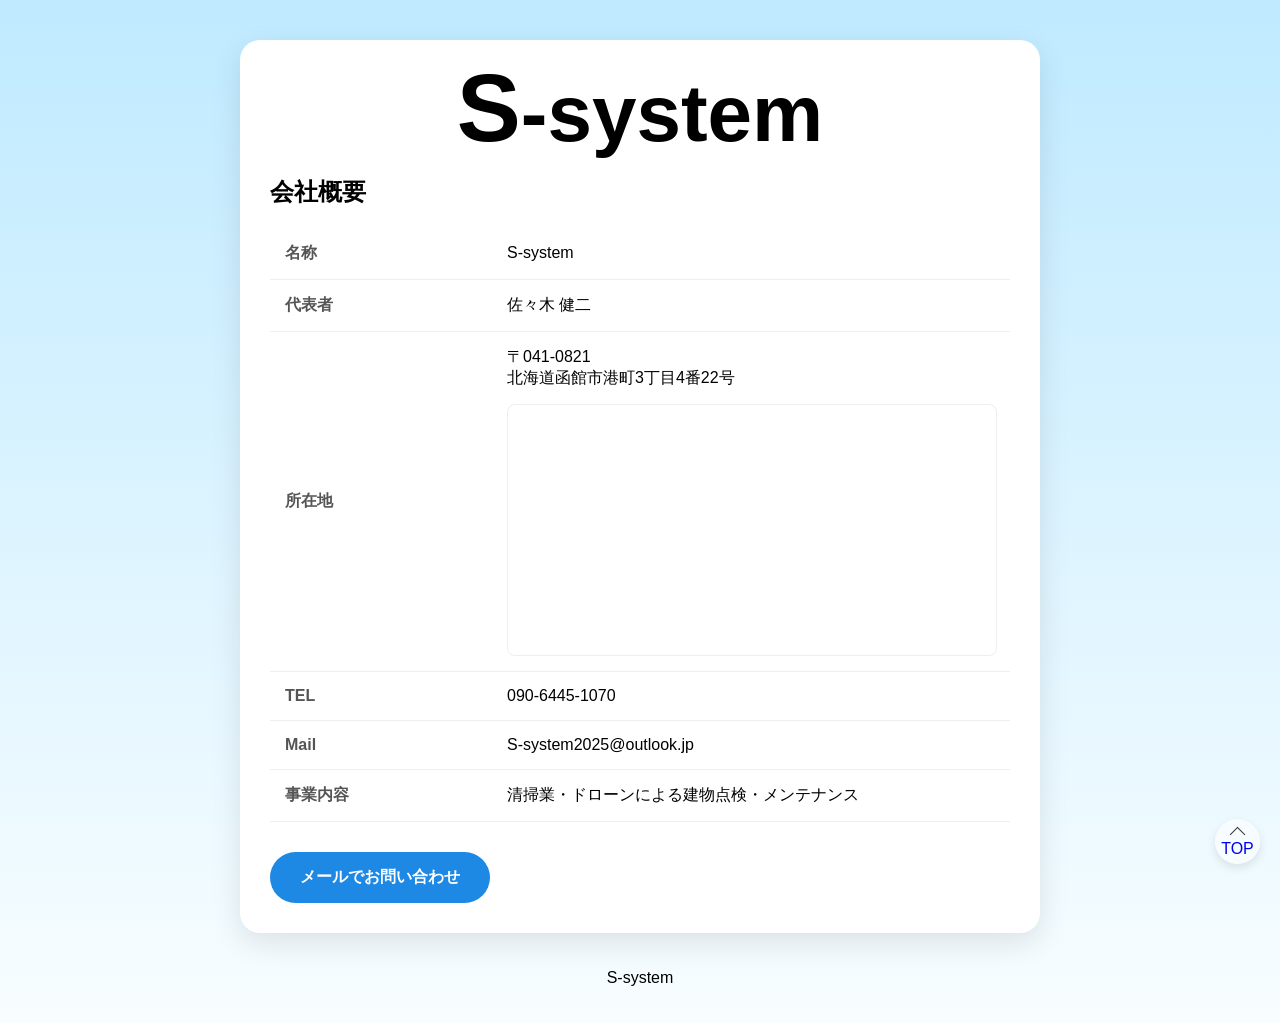
==== about.html @ 9265bb4f "Add files via upload" ====
<!DOCTYPE html>
<html lang="ja">

<head>
    <meta charset="UTF-8">
    <meta name="viewport" content="width=device-width, initial-scale=1.0, viewport-fit=cover">
    <meta name="keywords" content="S-system、函館、清掃、ハウスクリーニング、二等無人航空機操縦士、ドローン,drone">
    <title>S-system | 会社概要</title>
    <link href="about.css" rel="stylesheet" media="all">
    <link rel="icon" href="favicon.ico">
</head>

<body class="main-page">
    <header id="header"> </header>
    <main class="company-container">

        <header class="header-logo">
            <h1 class="logo">
                <span class="logo-first">S</span>-system
            </h1>
        </header>

        <section class="profile-section">
            <h2 class="section-title">会社概要</h2>

            <table class="profile-table">
                <tr>
                    <th>名称</th>
                    <td>S-system</td>
                </tr>
                <tr>
                    <th>代表者</th>
                    <td>佐々木 健二</td>
                </tr>
                <tr>
                    <th>所在地</th>
                    <td>
                        〒041-0821<br>
                        北海道函館市港町3丁目4番22号<br>
                        <div class="company-map">
                            <iframe
                                src="https://www.google.com/maps/embed?pb=!1m18!1m12!1m3!1d312.5791746894389!2d140.71735262950776!3d41.81169274657336!2m3!1f0!2f0!3f0!3m2!1i1024!2i768!4f13.1!3m3!1m2!1s0x5f9ef6af69a46a65%3A0x9ba5dd79e13d2933!2zTSZFLCDvvJPkuIHnm64t77yULe-8ku-8kSDmuK_nlLog5Ye96aSo5biCIOWMl-a1t-mBkyAwNDEtMDgyMQ!5e0!3m2!1sja!2sjp!4v1775457094745!5m2!1sja!2sjp"
                                width="100%" height="250" style="border:0;" allowfullscreen="" loading="lazy"
                                referrerpolicy="no-referrer-when-downgrade"></iframe>
                        </div>
                    </td>
                </tr>
                <tr>
                    <th>TEL</th>
                    <td>090-6445-1070</td>
                </tr>
                <tr>
                    <th>Mail</th>
                    <td>S-system2025@outlook.jp</td>
                </tr>
                <tr>
                    <th>事業内容</th>
                    <td>清掃業・ドローンによる建物点検・メンテナンス</td>
                </tr>
            </table>

            <div class="action-area">
                <a href="mailto:S-system2025@outlook.jp" class="contact-btn">メールでお問い合わせ</a>
            </div>
        </section>

    </main>

    <footer>
        <p>S-system</p>
        <!-- topボタン --><!-- 上に飛ばすためのハイパーリンク -->
        <p class="pagetop"><a href="#header">TOP</a></p>
    </footer>

</body>
</html>
---- about.css ----
/* 全体背景 */
body.main-page {
    margin: 0;
    padding: 20px;
    /* 画面の高さが足りなくてもフッターを下に置くための設定 */
    min-height: 100vh;
    display: flex;
    flex-direction: column;
    /* ★重要：中身を「縦」に並べる命令 */
    align-items: center;
    /* 横方向の中央寄せ */
    background: linear-gradient(180deg, #bfeaff, #f8fdff);
    font-family: sans-serif;
    /* display: flex; */
    /* justify-content: center; */
}

/* 会社概要を囲む白いボックス */

/* =========================================
   2. メインコンテンツ（会社概要の白い箱）
========================================= */
.company-container {
    /* フッターを一番下に押し下げる魔法 */
    flex: 1;
    width: 90%;
    max-width: 800px;
    margin: 20px auto;
    padding: 20px 30px 30px;
    background: white;
    border-radius: 20px;
    box-shadow: 0 10px 30px rgba(0, 0, 0, 0.1);
        /* パディングを含めたサイズ計算にする */
    box-sizing: border-box;
}


/* 2. ロゴ（h1）の上下の余白を強制リセット */
.logo {
    margin-top: 0 !important;
    /* 外側の上の余白をゼロに */
    padding-top: 0 !important;
    /* 内側の上の余白をゼロに */
    margin-bottom: 10px !important;
    /* 下（会社概要の文字）との間隔を少しだけ空ける */

    line-height: 1.0;
    /* 文字自体の上下幅をギュッと詰める */
    display: block;
    /* 確実にブロック要素として扱う */
    text-align: center;
    font-size: 5rem;
    margin-bottom: 30px;
}


.logo-first {
    color: #000;
    font-size: 1.2em;
}

/* 表のデザイン */
.profile-table {
    width: 100%;
    border-collapse: collapse;
}

.profile-table th,
.profile-table td {
    padding: 15px;
    border-bottom: 1px solid #eee;
    text-align: left;
}

.profile-table th {
    width: 30%;
    color: #555;
}

/* ボタンのデザイン */
.contact-btn {
    display: inline-block;
    margin-top: 30px;
    padding: 15px 30px;
    background: #1e88e5;
    color: white;
    text-decoration: none;
    border-radius: 50px;
    font-weight: bold;
}

/* =========================================
   会社概要の地図設定
========================================= */

/* 会社概要の地図エリアの設定 */
.company-map {
    margin-top: 15px;
    /* 住所の文字との間の隙間 */
    border: 1px solid #eee;
    /* 地図の周りに薄いグレーの枠線を引く */
    border-radius: 8px;
    /* 地図の角を丸くして柔らかい印象に */
    overflow: hidden;
    /* 地図が角丸からはみ出さないようにする設定 */
    line-height: 0;
    /* 地図の下にできる謎の隙間を解消する */
    width: 100%;
    /* 枠自体も横いっぱいに広げる */
}

/* スマホで見るときは少し地図を低くする調整 */
@media (max-width: 600px) {
    .company-map iframe {
        height: 150px;
    }
}

/* =========================================
   3. フッター（黒い帯：横ずれ防止版）
========================================= */
/* .site-footer { */
/* ★重要：横並びを解除して画面いっぱいに広げる */
/* width: 100%; */
/* background-color: #333; */
/* color: #fff; */
/* text-align: center; */
/* padding: 30px 0; */
/* 確実に「白い箱」の下に来るようにする */
/* clear: both; */
/* margin-top: auto; */
/* } */

/* フッター内の文字 */
.footer-logo {
    margin: 0;
    font-size: 1.1rem;
    font-weight: bold;
}

/* =========================================
   7. TOPボタン (Pagetop)
   画面の右下に浮いていて、クリックで上に戻るボタン
========================================= */

.pagetop {
    width: 45px;
    height: 45px;
    position: fixed;
    /* 画面に固定（これがないと流れて消えます） */
    /* 画面に固定 */
    right: 20px;
    /* 右端からの距離 */
    bottom: 20px;
    /* 下端からの距離（footerより手前に配置）他の要素より上に表示（これがないと背面に隠れます） */
    z-index: 9999;
    /* ★最前面に持ってくる★ */
    display: block;
    /* 確実に表示 */
}

.pagetop a {
    /* リンク範囲をボタン全体に広げる */
    display: flex;
    flex-direction: column;
    /* 矢印と文字を縦に並べる */
    /* 中身を中央に寄せる */
    align-items: center;
    justify-content: center;
    width: 45px;
    height: 45px;

    /* 中の矢印を少し下にずらすための余白 */
    /* padding-top: 10px; */

    /* paddingを含めても45pxのサイズを維持する計算方法 */
    /* box-sizing: border-box; */

    /* ボタンの背景：白（0.5 = 半透明）
       ※後ろの景色が少し透けておしゃれに見えます */
    background: rgba(255, 255, 255, 0.5);

    /* 角丸を50%にすることで「正円」にする */
    border-radius: 50%;

    /* リンクの線を消し、文字を中央に寄せる */
    text-decoration: none;
    box-shadow: 0 4px 10px rgba(0, 0, 0, 0.1);
    transition: all 0.3s ease;
    /* text-align: center; */
    /* font-size: 12px; */
}

/* マウスを乗せたとき（ホバー時）の変化 */
.pagetop a:hover {
    /* 背景をドローン警告灯のような黄色（シンプソンズ系）に変更 */
    background: rgba(255, 192, 9, 1);

    /* 文字や矢印の色を濃いグレーにする */
    color: #333;
}

/* ボタンの中にある「∧」マーク（矢印）をCSSで自作 */
.pagetop a::before {
    /* 空の要素を作る */
    content: "";
    display: block;

    /* 矢印のサイズ：縦横10px */
    width: 10px;
    height: 10px;

    /* 中央に配置 */
    /* margin: auto; */
    margin-top: 4px;
    /* 位置の微調整 */

    /* 上と右だけに線を引く（L字を逆さにした形） */
    border-top: 1px solid #333;
    border-right: 1px solid #333;

    /* 【魔法の一行】L字を左に45度回転させて「∧」の形にする */
    transform: rotate(-45deg);
}

/* =========================================
   0. ドローン・カスタムカーソルの動的切り替え
   （ここをCSSの一番上に貼り付けます）
========================================= */

/* --- 1. 通常時（移動中）：赤いドローン --- */
html,
body {
    /* 【解説】
     url('img/red-drone64.png'): 画像の場所
     32 32: 64x64px画像の中心（32, 32）をクリック位置にする設定
     auto: 予備のカーソル
  */
    cursor: url('img/red-drone64.png') 32 32, auto;
}

/* --- 2. クリック（長押し）＆ダブルクリック時：黒いドローン --- */
/* :active（押し込んでいる間）に適用されます */
html:active,
body:active {
    cursor: url('img/black-drone64.png') 32 32, auto;
}

/* --- 3. ボタンやリンクの上：ここでも切り替わるように設定 --- */
/* こうすることで、ボタンに「接近」して「クリック」する没入感が出ます
*/
a,
button,
.contact-button {
    cursor: url('img/red-drone64.png') 32 32, pointer;
}

a:active,
button:active,
.contact-button:active {
    cursor: url('img/black-drone64.png') 32 32, pointer;
}

/* chtgptに書いてもらった */
/* =========================================
   レスポンシブ対応
========================================= */

/* ---------- タブレット（〜900px） ---------- */
@media (max-width: 900px) {

    .company-container {
        width: 95%;
        padding: 20px;
    }

    .logo {
        font-size: 3.5rem;
    }

    .profile-table th,
    .profile-table td {
        padding: 12px;
        font-size: 0.95rem;
    }

    .contact-btn {
        padding: 12px 25px;
        font-size: 0.95rem;
    }
}

/* ---------- スマホ（〜600px） ---------- */
@media (max-width: 600px) {

    body.main-page {
        padding: 10px;
    }

    .company-container {
        width: 100%;
        margin: 10px auto;
        padding: 15px;
        border-radius: 12px;
    }

    .logo {
        font-size: 2.2rem;
        margin-bottom: 20px;
    }

    .logo-first {
        font-size: 1.1em;
    }

    /* ▼ テーブルを縦表示に変える（超重要） */
    .profile-table,
    .profile-table tbody,
    .profile-table tr,
    .profile-table th,
    .profile-table td {
        display: block;
        width: 100%;
    }

    .profile-table tr {
        margin-bottom: 15px;
        border-bottom: 1px solid #eee;
    }

    .profile-table th {
        font-size: 0.8rem;
        color: #888;
        border: none;
        padding: 5px 0;
    }

    .profile-table td {
        padding: 10px 0 15px;
        border: none;
        font-size: 0.95rem;
    }

    /* 地図 */
    .company-map iframe {
        height: 180px;
    }

    /* ボタン */
    .contact-btn {
        width: 100%;
        text-align: center;
        padding: 14px;
        font-size: 1rem;
    }

    /* TOPボタン少し小さく */
    .pagetop {
        width: 40px;
        height: 40px;
        right: 15px;
        bottom: 15px;
    }

    .pagetop a {
        width: 40px;
        height: 40px;
    }
}
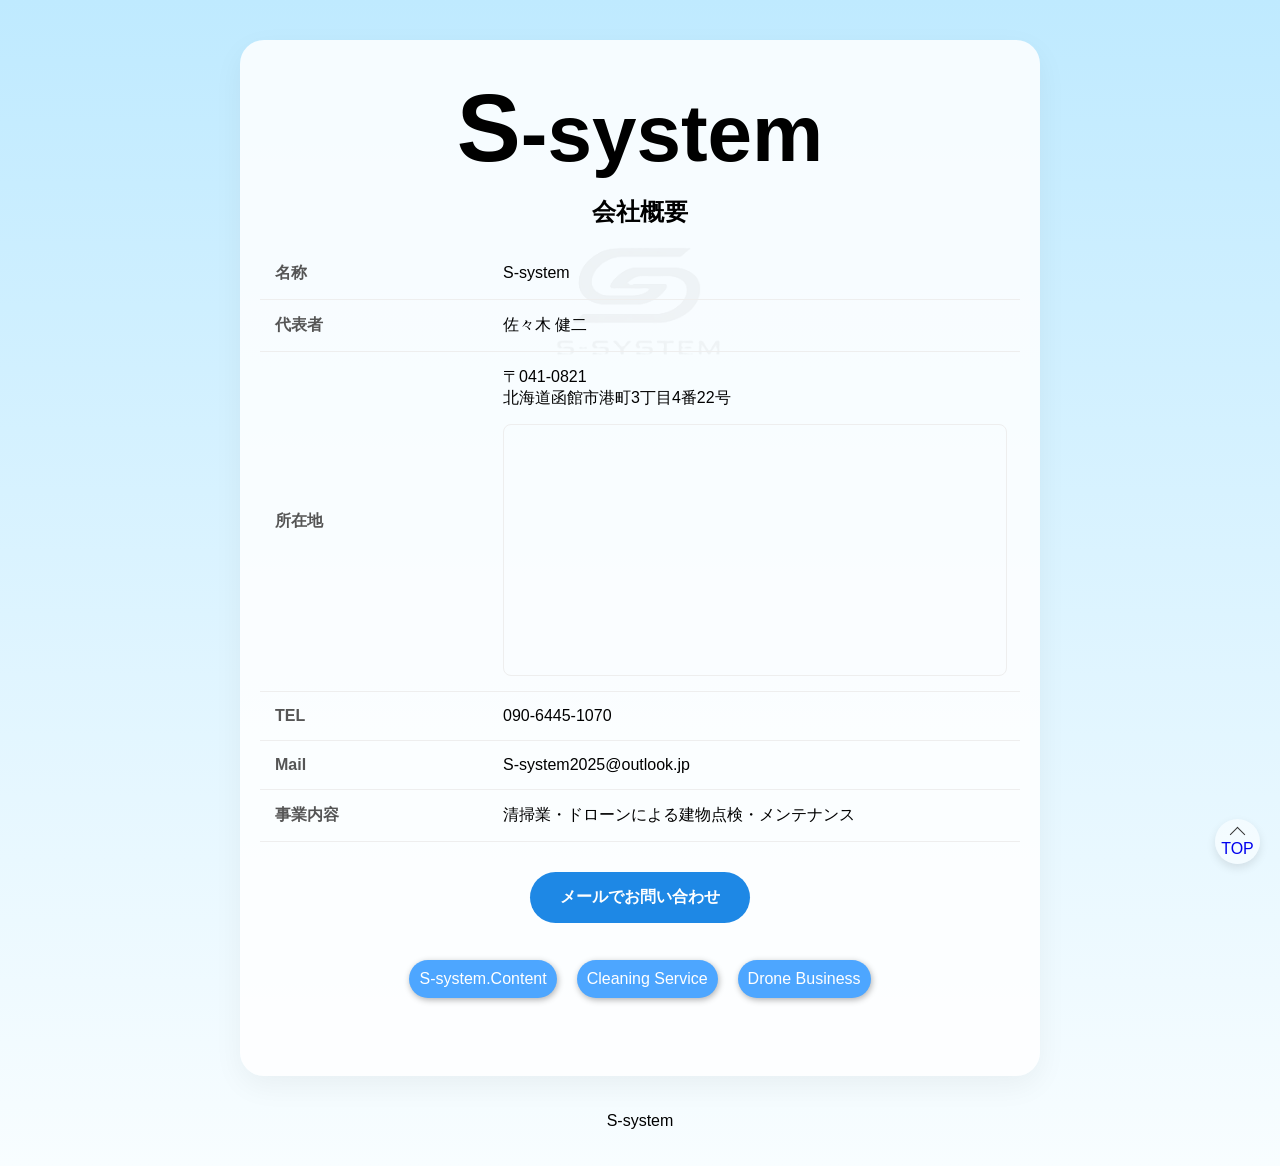
==== commit 9a8754f6: "Add files via upload" ====
--- a/about.html
+++ b/about.html
@@ -61,6 +61,17 @@
 
             <div class="action-area">
                 <a href="mailto:S-system2025@outlook.jp" class="contact-btn">メールでお問い合わせ</a>
+
+                                <nav>
+                    <!-- ファイル内ハイパーリンク、<../>は１つ上の階層<../../>は２つ上の階層 -->
+                    <ul class="menu">
+                        <li><a href="index.html">S-system.Content</a></li>
+                        <li><a href="fairy.html">Cleaning Service</a></li>
+                        <li><a href="drone.html">Drone Business</a></li>
+                        <!-- <li><a href="../category/category.html">無人航空機のカテゴリーの分類</a></li> -->
+                    </ul>
+                </nav>
+
             </div>
         </section>
 
--- a/about.css
+++ b/about.css
@@ -89,6 +89,69 @@
     font-weight: bold;
 }
 
+/* ▼▼▼ ここから【中央背景】にうっすら大きく透かすロゴの設定 ▼▼▼ */
+/* --- 1. 会社概要の白いボックス本体 --- */
+.company-container {
+  width: min(92vw, 920px);
+  padding: 40px 20px;
+  border-radius: 24px;
+  box-shadow: 0 10px 30px rgba(0, 0, 0, 0.05);
+  text-align: center; /* 文字や表はきれいに中央揃えになります */
+  background-color: rgba(255, 255, 255, 0.85);
+
+  /* ▼ 背景ロゴをこの箱の中に正しく収めるための3大設定 ▼ */
+  position: relative; 
+  isolation: isolate; 
+  overflow: hidden;  
+}
+
+/* ▼▼▼ ここから【地図の上部】にうっすら大きく透かすロゴの設定 ▼▼▼ */
+/* --- 1. 会社概要の白いボックス本体 --- */
+.company-container {
+  width: min(92vw, 920px);
+  padding: 40px 20px;
+  border-radius: 24px;
+  box-shadow: 0 10px 30px rgba(0, 0, 0, 0.05);
+  text-align: center;
+  background-color: rgba(255, 255, 255, 0.85);
+
+  /* ▼ 背景ロゴをこの箱の中に正しく収めるための3大設定 ▼ */
+  position: relative; 
+  isolation: isolate; 
+  overflow: hidden;  
+}
+
+/* --- 2. 背景ロゴ（地図の上のスペースに配置） --- */
+.company-container::before {
+  content: "";            
+  position: absolute;     
+  
+  /* 【変更点1】スタート位置を上端から 60px 下げました（10pxから変更） */
+  top: 60px;               
+  left: 0;
+  width: 100%;            
+  
+  /* 【変更点2】下にずらした分、ロゴ全体の有効範囲を少し広げて 320px にします（280pxから変更） */
+  height: 320px;          
+  
+  z-index: -1;            
+
+  /* ロゴ画像の設定 */
+  background-image: url('img/S-system-logo.png'); 
+  background-repeat: no-repeat;
+  
+  /* 位置：上端の中央（topのままでOKです） */
+  background-position: center top; 
+  
+  /* ロゴの大きさ（55%のままでバッチリです） */
+  background-size: 55% auto; 
+  
+  /* 透過加減（0.04のままで完璧な透け感です） */
+  opacity: 0.04;
+  
+  pointer-events: none; 
+}/* ▼▼▼ ここまで【地図の上部】にうっすら大きく透かすロゴの設定 ▼▼▼ */
+
 /* =========================================
    会社概要の地図設定
 ========================================= */
@@ -366,4 +429,59 @@
         width: 40px;
         height: 40px;
     }
-}+}
+
+/* ナビ */
+.menu {
+    /* メニュー項目が横並びに */
+    display: flex;
+    /*※コメントが上下不揃いの時、子要素（li）を垂直方向に中央揃えにする */
+    align-items: center;
+    /* 画面幅が狭いときに自動で折り返す */
+    flex-wrap: wrap;
+    /* メニュー全体を中央に配置する */
+    justify-content: center;
+    padding: 0;
+    /* 上下の余白と中央揃え */
+    margin: 20px auto;
+    /* リストの黒点を消す */
+    list-style: none;
+}
+
+
+.menu li {
+    margin: 10px;
+    /* list-style: none;
+    border: 1px solid #f00;  だみー 
+    display: inline-block;
+    width: 300px;
+    margin: 20px 10px 0 ; */
+    /* 使うPCによって付加する */
+    /* margin: 0  auto; */
+    /* margin-top: 20px; */
+}
+
+.menu a {
+    display: block;
+    /* 内側の余白 */
+    padding: 10px;
+    /* 外側の余白 */
+    margin: 5% 0;
+    /* background: #007bff; */
+    background-color: #4da6ff;
+    border-radius: 50px;
+    color: #fff;
+    /* 下線を消す/装飾を削除 */
+    text-decoration: none;
+    text-align: center;
+    box-shadow: 1px 2px 6px rgba(0, 0, 0, 0.3);
+    /* アニメーションを滑らかにする */
+    transition: transform 0.3s ease, background-color 0.3s ease;
+
+}
+
+/* マウス乗った時*/
+.menu a:hover {
+    background: #ffb566;
+    transform: translateY(-5px)
+}
